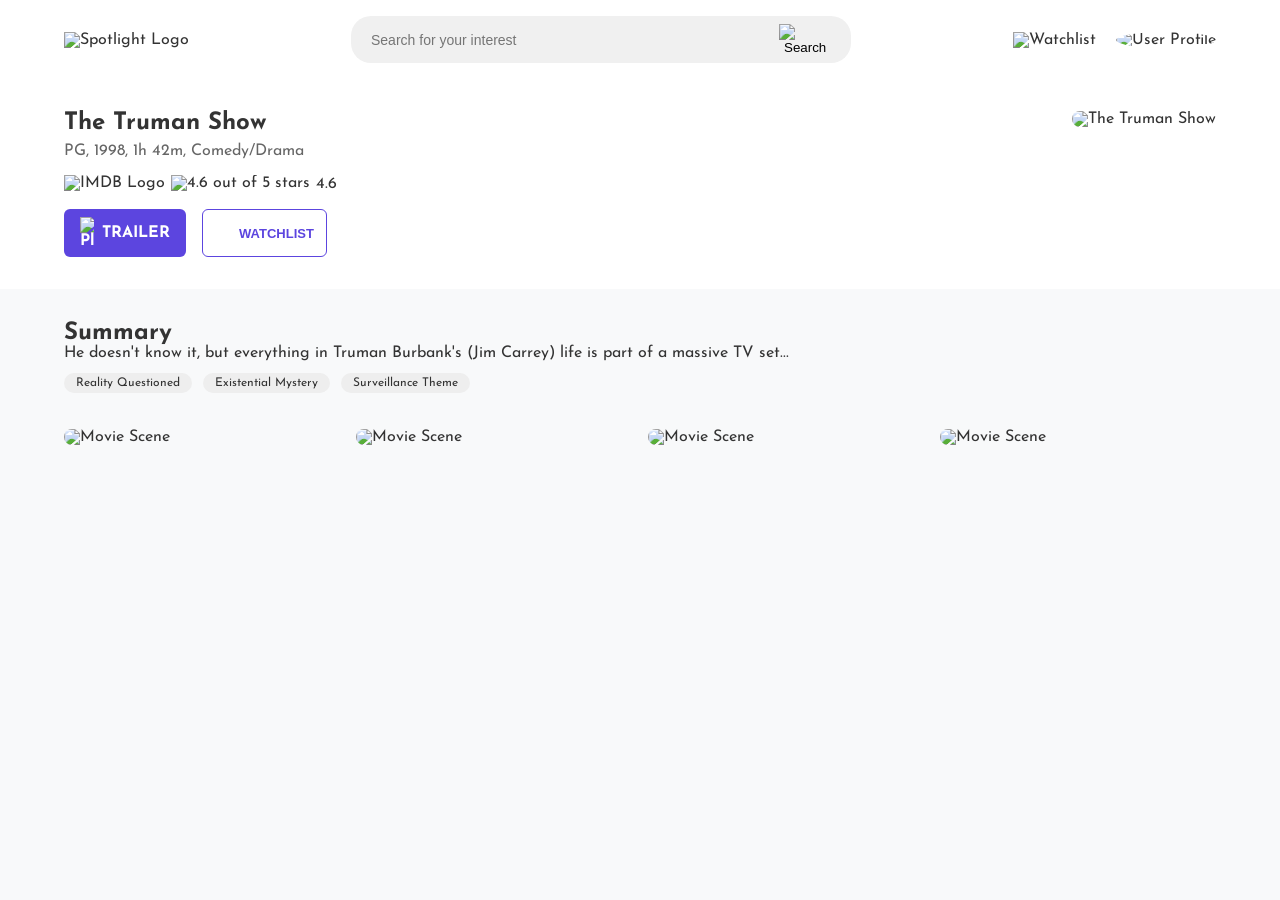
==== details.html @ 64ee8054 "Add files via upload" ====
<!DOCTYPE html>
<html lang="en">
<head>
  <meta charset="UTF-8">
  <meta name="viewport" content="width=device-width, initial-scale=1.0">
  <title>The Truman Show</title>
  <link rel="stylesheet" href="style.css">
</head>
<body>

  <!-- Header Navbar -->
  <header class="header">
    <a href="main.html">
      <img class="header-logo" src="images/icons/logo.png" alt="Spotlight Logo">
    </a>

    <div class="header-search" id="headerSearchTrigger">
      <input type="text" placeholder="Search for your interest" readonly>
      <button class="search-btn"><img src="images/icons/search.png" alt="Search"></button>
    </div>

    <div class="header-nav-right">
      <a href="watchlist.html" class="header-heart">
        <img src="images/icons/header-heart.png" alt="Watchlist">
        <span class="header-badge" id="watchlistCount" hidden>0</span>
      </a>
      <div class="header-profile">
        <img src="images/icons/profile.png" alt="User Profile">
      </div>
    </div>
  </header>

  <main class="page-wrapper">
    <section class="hero">
      <div class="hero-content">
        <h1>The Truman Show</h1>
        <p class="hero-details">PG, 1998, 1h 42m, Comedy/Drama</p>
        
        <div class="ratings">
          <img src="images/icons/selfhst_imdb.png" alt="IMDB Logo">
          <img src="images/icons/ratings.png" alt = "4.6 out of 5 stars">
          <span>4.6</span>
        </div>

        <div class="buttons">
          <a href="https://www.youtube.com/watch?v=dlnmQbPGuls" target="_blank" class="btn-trailer">
            <img src="images/icons/iconoir_play-solid.png" alt="Play" style="width: 14px;">
            <span>TRAILER</span>
          </a>
          <button class="watchlist-btn" id="btn-truman-details">
            <img class="heart-outline" src="images/icons/heart-outline.png" alt="" />
            <img class="heart-filled" src="images/icons/heart-filled.png" alt="" />
            <span>WATCHLIST</span>
          </button>
        </div>
      </div>

      <div class="hero-image">
        <img src="images/Trailer.png" alt="The Truman Show">
      </div>
    </section>

    <section class="details-body">
      <div class="summary-container">
        <h2>Summary</h2>
        <p>
          He doesn't know it, but everything in Truman Burbank's (Jim Carrey) life is part of a massive TV set...
        </p>
        <div class="tags">
          <span>Reality Questioned</span>
          <span>Existential Mystery</span>
          <span>Surveillance Theme</span>
        </div>
      </div>

      <div class="gallery-grid">
        <img src="images/image 2.png" alt="Movie Scene">
        <img src="images/image 3.png" alt="Movie Scene">
        <img src="images/image 4.png" alt="Movie Scene">
        <img src="images/image 5.png" alt="Movie Scene">
      </div>
    </section>
  </main>

  <!-- Search Modal -->
  <div class="search-modal-overlay" id="searchModalOverlay">
    <div class="search-modal">
      <div class="search-modal-header">
        <h2>SEARCH</h2>
        <button class="close-btn" id="closeSearchModal">&times;</button>
      </div>
      
      <div class="search-input-box">
        <input type="text" id="modalSearchInput" placeholder="Search for your interest..." />
        <button id="submitSearch"><img src="images/icons/search.png" alt="Search" /></button>
      </div>

      <div id="searchResultsContainer" class="search-results-container"></div>
    </div>
  </div>

  <script src="script.js"></script>
</body>
</html>
---- style.css ----
/* Importing Fonts */
@import url('https://fonts.googleapis.com/css2?family=Josefin+Sans:wght@400;700&display=swap');

/* Box Model Reset */
* {
  box-sizing: border-box;
  margin: 0;
  padding: 0;
}

body {
  font-family: 'Josefin Sans', sans-serif;
  background-color: #f8f9fa;
  color: #333333;
}

a {
  text-decoration: none;
  color: inherit;
}

/* Header Navbar */
.header {
  display: flex;
  align-items: center;
  justify-content: space-between;
  background-color: #ffffff;
  padding: 16px 5%;
  box-shadow: 0px 2px 8px rgba(0, 0, 0, 0.08);
}

.header-logo {
  height: 36px;
}

.header-search {
  display: flex;
  align-items: center;
  background-color: #f0f0f0;
  border-radius: 20px;
  padding: 8px 20px;
  cursor: pointer;
  /* Increased overall width and added flex-grow for responsiveness */
  width: 45%; 
  max-width: 500px;
  justify-content: space-between;
  transition: all 0.2s ease;
}

.header-search input {
  border: none;
  background: transparent;
  outline: none;
  cursor: pointer;
  width: 100%; 
  font-size: 14px;
}

.header-search button {
  background: transparent;
  border: none;
  cursor: pointer;
}

.header-search button img {
  width: 16px;
  height: 16px;
}

.header-nav-right {
  display: flex;
  align-items: center;
  gap: 20px;
}

.header-heart {
  position: relative;
}

.header-heart img {
  width: 24px;
}

.header-badge {
  position: absolute;
  top: -6px;
  right: -8px;
  background-color: #5c45df;
  color: #ffffff;
  font-size: 11px;
  font-weight: bold;
  border-radius: 50%;
  padding: 2px 6px;
}

.header-profile img {
  width: 32px;
  border-radius: 50%;
}

/* Page Wrapper */
.page-wrapper {
  padding-bottom: 40px;
}

.section-title {
  color: #5c45df;
  font-size: 28px;
  margin-bottom: 20px;
  padding-left: 5%;
}

.movie-section {
  padding-top: 32px;
}

.movie-row {
  display: flex;
  justify-content: space-between;
  gap: 20px;
  padding: 0 5%;
}

/* Movie Cards */
.movie-card {
  background: #ffffff;
  display: flex;
  flex-direction: column;
  justify-content: space-between;
  border-radius: 12px;
  padding: 16px;
  box-shadow: 0px 4px 8px rgba(88, 58, 203, 0.12);
  flex: 1;
  min-width: 0;
  min-height: 480px;
}

.movie-card-poster {
  width: 100%;
  height: 320px;
  border-radius: 8px;
  overflow: hidden;
  margin-bottom: 12px;
  background-color: #f5f5f5;
}

.movie-card-poster img {
  width: 100%;
  height: 100%;
  object-fit: contain;
}

.movie-card-title {
  font-size: 16px;
  font-weight: bold;
  margin-bottom: 4px;
}

.movie-card-meta {
  font-size: 13px;
  color: #666666;
  margin-bottom: 12px;
}

/* Watchlist Button Toggle Styles */
.watchlist-btn {
  display: flex;
  align-items: center;
  justify-content: center;
  gap: 8px;
  background: transparent;
  border: 1px solid #5c45df;
  color: #5c45df;
  padding: 8px 12px;
  border-radius: 6px;
  cursor: pointer;
  font-weight: bold;
  font-size: 13px;
}

.watchlist-btn .heart-filled {
  display: none;
  width: 16px;
}

.watchlist-btn .heart-outline {
  display: inline-block;
  width: 16px;
}

.watchlist-btn.active {
  background-color: #5c45df;
  color: #ffffff;
}

.watchlist-btn.active .heart-outline {
  display: none;
}

.watchlist-btn.active .heart-filled {
  display: inline-block;
}

/* Watchlist Page Styles */
.banner {
  background-color: #5c45df;
  color: #ffffff;
  padding: 32px 5%;
  margin-bottom: 24px;
}

.empty-msg {
  text-align: center;
  color: #777777;
  font-size: 18px;
  padding: 40px 0;
}

.movie-grid {
  display: grid;
  grid-template-columns: repeat(4, 1fr);
  gap: 20px;
  padding: 0 5%;
}

/* Details Page Styles */
.hero {
  display: flex;
  gap: 32px;
  padding: 32px 5%;
  background-color: #ffffff;
}

.hero-content {
  flex: 1;
}

.hero-details {
  color: #666;
  margin: 8px 0;
}

.ratings {
  display: flex;
  align-items: center;
  gap: 6px;
  margin: 16px 0;
}

.ratings img {
  height: 18px;
}

.buttons {
  display: flex;
  gap: 16px;
}

.btn-trailer {
  display: flex;
  align-items: center;
  gap: 8px;
  background-color: #5c45df;
  color: white;
  padding: 8px 16px;
  border-radius: 6px;
  font-weight: bold;
}

.hero-image img {
  width: 260px;
  border-radius: 12px;
}

.details-body {
  padding: 32px 5%;
}

.tags span {
  display: inline-block;
  background: #eee;
  padding: 4px 12px;
  border-radius: 16px;
  font-size: 12px;
  margin: 12px 6px 12px 0;
}

.gallery-grid {
  display: grid;
  grid-template-columns: repeat(4, 1fr);
  gap: 16px;
  margin-top: 24px;
}

.gallery-grid img {
  width: 100%;
  border-radius: 8px;
}

.search-modal-overlay {
  display: none;
  position: fixed;
  top: 0;
  left: 0;
  width: 100%;
  height: 100%;
  background-color: rgba(0, 0, 0, 0.5);
  justify-content: center;
  align-items: center;
  z-index: 1000;
}

.search-modal-overlay.open {
  display: flex;
}

.search-modal {
  background: #ffffff;
  padding: 24px;
  border-radius: 16px;
  width: 90%;
  max-width: 650px;
  max-height: 85vh;
  overflow-y: auto;
}

.search-modal-header {
  display: flex;
  justify-content: space-between;
  align-items: center;
  margin-bottom: 16px;
}

.close-btn {
  background: none;
  border: none;
  font-size: 24px;
  cursor: pointer;
}

.search-input-box {
  display: flex;
  border: 1px solid #5c45df;
  border-radius: 8px;
  overflow: hidden;
}

.search-input-box input {
  flex: 1;
  padding: 12px;
  border: none;
  outline: none;
  font-size: 15px;
}

.search-input-box button {
  background: transparent;
  border: none;
  padding: 10px 14px;
  cursor: pointer;
}

.search-input-box button img {
  width: 18px;
}

.search-result-card {
  display: flex;
  gap: 16px;
  background-color: #f7f6fb;
  border-radius: 12px;
  padding: 16px;
  margin-top: 16px;
  align-items: center;
}

.search-result-info {
  flex: 1;
}

.search-result-info h3 {
  font-size: 18px;
  font-weight: bold;
  color: #111;
  margin-bottom: 4px;
}

.search-result-info p {
  font-size: 13px;
  color: #666;
  margin-bottom: 12px;
}

.search-result-poster {
  width: 100px;
  border-radius: 8px;
}

.search-result-trailer {
  position: relative;
  width: 300px;
  border-radius: 8px;
  overflow: hidden;
}

.search-result-trailer img {
  width: 100%;
  display: block;
}

.no-results-msg {
  text-align: center;
  color: #777;
  font-size: 16px;
  margin-top: 24px;
}

/* Responsive CSS */
@media (max-width: 768px) {
  .movie-row {
    flex-direction: column;
  }
  .movie-grid {
    grid-template-columns: repeat(2, 1fr);
  }
  .hero {
    flex-direction: column;
  }
  .search-result-card {
    flex-direction: column;
  }
}
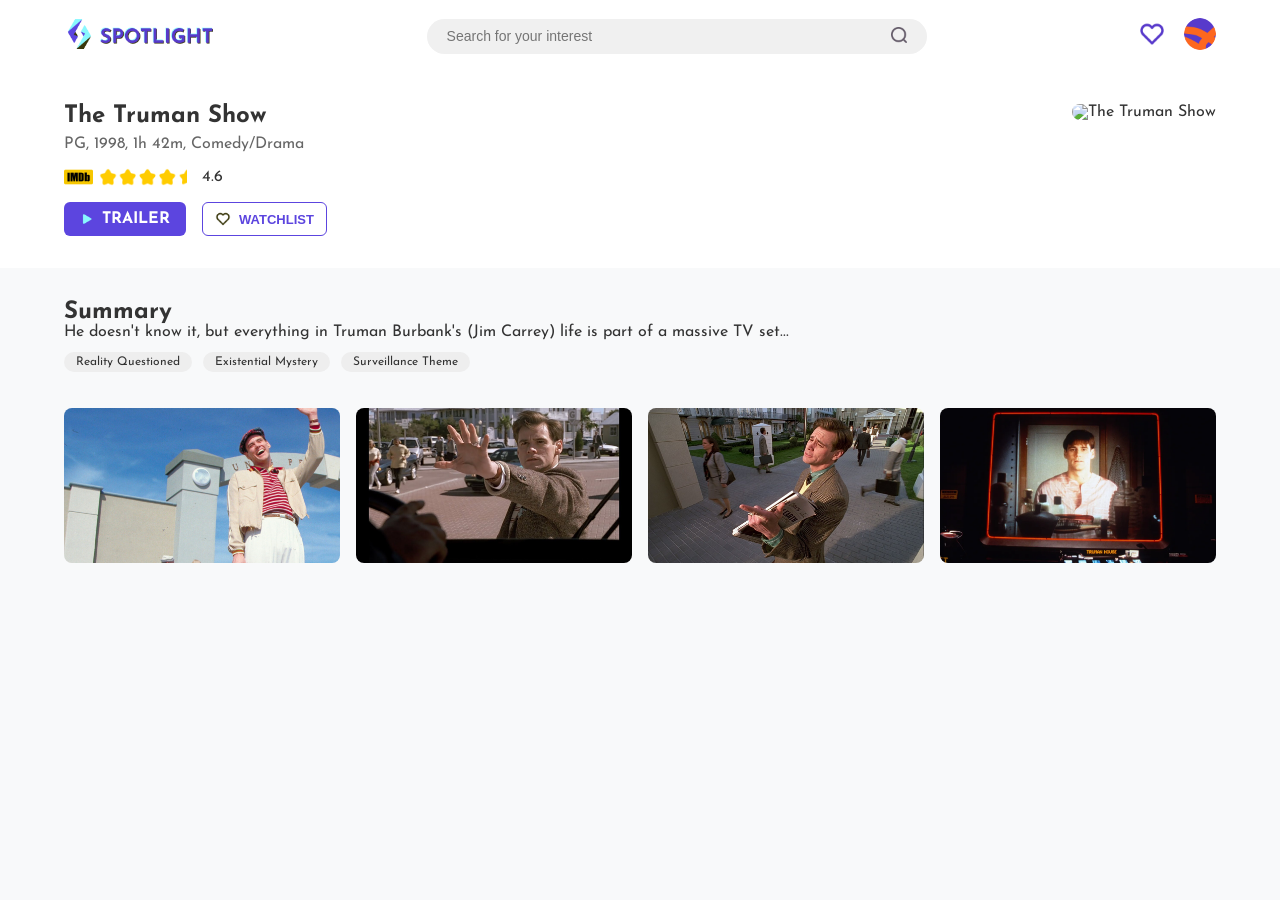
==== commit d5487292: "Add files via upload" ====
--- a/details.html
+++ b/details.html
@@ -10,7 +10,7 @@
 
   <!-- Header Navbar -->
   <header class="header">
-    <a href="main.html">
+    <a href="index.html">
       <img class="header-logo" src="images/icons/logo.png" alt="Spotlight Logo">
     </a>
 
